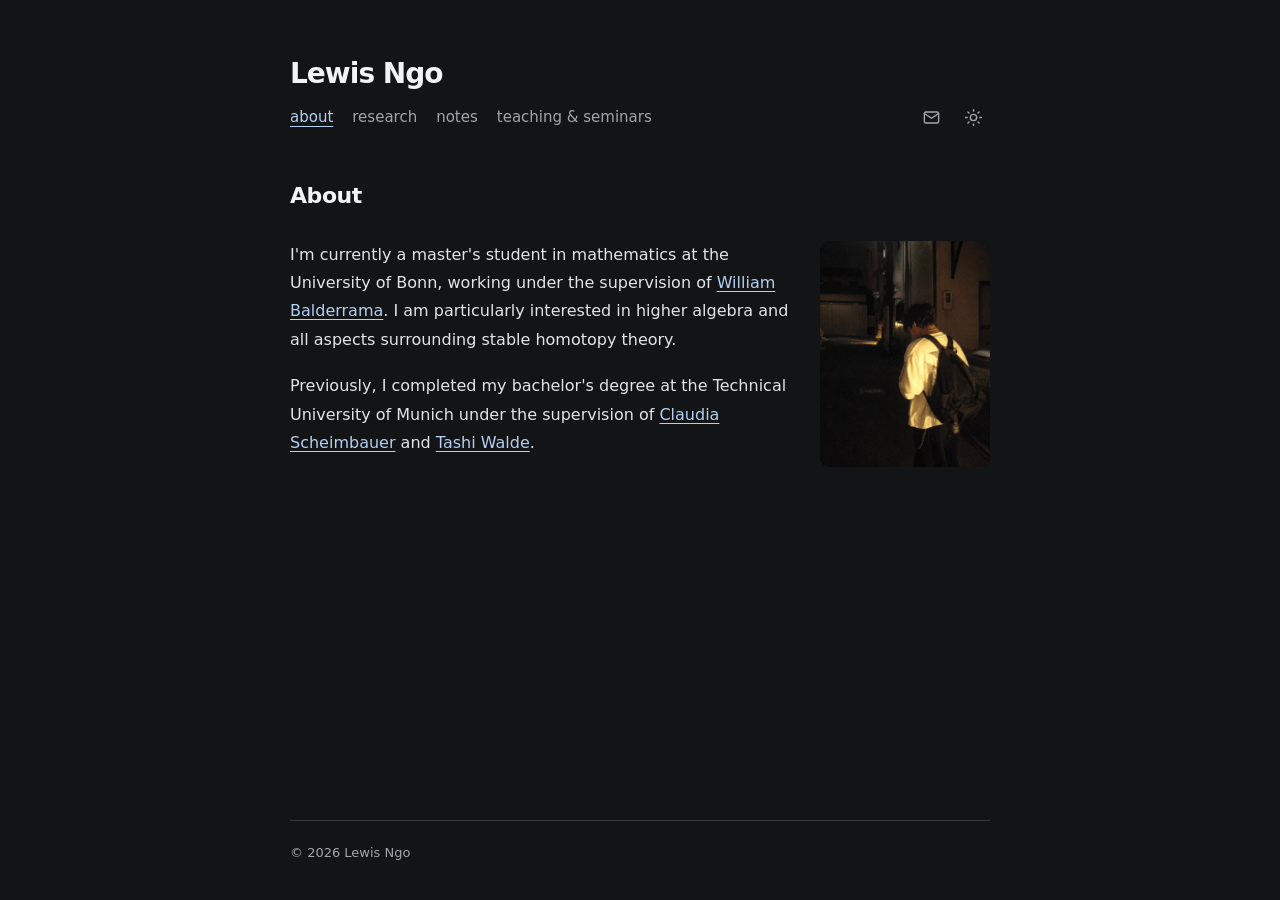
==== index.html @ 29705f94 "Initial commit: Add personal academic website Add homepage, research, notes, teaching pages, and ass" ====
<!doctype html>
<html lang="en" data-theme="dark">
<head>
  <meta charset="utf-8">
  <meta name="viewport" content="width=device-width, initial-scale=1">
  <meta name="theme-color" content="#121416">
  <meta name="description" content="Academic homepage of Lewis Ngo, mathematics at the University of Bonn.">
  <script>try { document.documentElement.dataset.theme = localStorage.getItem('site-theme') === 'light' ? 'light' : 'dark'; } catch (e) {}</script>
  <link rel="stylesheet" href="styles.css">
  <script src="theme.js" defer></script>
</head>
<body>
  <a class="skip-link" href="#main">Skip to content</a>
  <div class="container">
    <header class="site-header">
      <div class="site-title"><a href="index.html">Lewis Ngo</a></div>
      <div class="header-bottom">
        <nav class="site-nav" aria-label="Main navigation">
          <a href="index.html" aria-current="page">about</a>
          <a href="research.html">research</a>
          <a href="notes.html">notes</a>
          <a href="teaching.html">teaching & seminars</a>
        </nav>
        <div class="header-actions">
          <a class="icon-action" href="mailto:s18lngo@uni-bonn.de" aria-label="Email Lewis Ngo" title="Email"><svg viewBox="0 0 24 24" aria-hidden="true"><rect x="3" y="5" width="18" height="14" rx="2"/><path d="m3 7 9 6 9-6"/></svg></a>
          <button class="icon-action" type="button" id="theme-toggle" aria-label="Switch to light mode" title="Switch to light mode"><svg class="sun-icon" viewBox="0 0 24 24" aria-hidden="true"><circle cx="12" cy="12" r="4"/><path d="M12 2v2m0 16v2M4.93 4.93l1.42 1.42m11.3 11.3 1.42 1.42M2 12h2m16 0h2M4.93 19.07l1.42-1.42m11.3-11.3 1.42-1.42"/></svg><svg class="moon-icon" viewBox="0 0 24 24" aria-hidden="true"><path d="M20.5 14.3A8.5 8.5 0 0 1 9.7 3.5 8.5 8.5 0 1 0 20.5 14.3Z"/></svg></button>
        </div>
      </div>
    </header>
    <main id="main">
      <h1>About</h1>
      <div class="about-body">
        <img src="images/photo.jpg" alt="Lewis Ngo" class="profile-photo" width="170" height="227">
        <p>I'm currently a master's student in mathematics at the University of Bonn, working under the supervision of <a href="https://williamb.info/">William Balderrama</a>. I am particularly interested in higher algebra and all aspects surrounding stable homotopy theory.</p>
        <p>Previously, I completed my bachelor's degree at the Technical University of Munich under the supervision of <a href="https://scheimbauer.at/">Claudia Scheimbauer</a> and <a href="https://sites.google.com/view/tashi-walde/home">Tashi Walde</a>.</p>
      </div>
    </main>
    <footer class="site-footer">© 2026 Lewis Ngo</footer>
  </div>
</body>
</html>
---- styles.css ----
/* Lewis Ngo — clean academic homepage. Edit theme colors here. */
:root,
html[data-theme="dark"] {
  color-scheme: dark;
  --background: #121416;
  --text: #e2e5e8;
  --heading: #f2f3f5;
  --muted: #a0a6ae;
  --link: #b4cff2;
  --link-hover: #d9e7ff;
  --line: #33383d;
  --icon-hover: #20262b;
  --focus: #accbf5;
}
html[data-theme="light"] {
  color-scheme: light;
  --background: #fafaf9;
  --text: #282c31;
  --heading: #171b1f;
  --muted: #626a73;
  --link: #245b93;
  --link-hover: #143e69;
  --line: #dedfdf;
  --icon-hover: #ebedee;
  --focus: #245b93;
}
* { box-sizing: border-box; }
html { scroll-behavior: smooth; }
body {
  margin: 0;
  background: var(--background);
  color: var(--text);
  font: 16px/1.78 system-ui, -apple-system, BlinkMacSystemFont, "Segoe UI", sans-serif;
  -webkit-font-smoothing: antialiased;
  transition: background-color .2s ease, color .2s ease;
}
.container {
  width: min(calc(100% - 42px), 700px);
  min-height: 100vh;
  margin: 0 auto;
  display: flex;
  flex-direction: column;
}
.site-header { padding-top: 56px; }
.site-title {
  margin: 0 0 8px;
  font-size: 28px;
  line-height: 1.3;
  font-weight: 600;
  letter-spacing: -.035em;
}
.site-title a { color: var(--heading); text-decoration: none; }
.site-title a:hover { color: var(--heading); }
.header-bottom {
  display: flex;
  justify-content: space-between;
  align-items: center;
  gap: 16px;
}
.site-nav { display: flex; flex-wrap: wrap; align-items: center; gap: 8px 19px; font-size: 15px; }
.site-nav a { color: var(--muted); text-decoration: none; }
.site-nav a:hover,
.site-nav a[aria-current="page"] { color: var(--link); text-decoration: underline; text-underline-offset: 4px; }
.header-actions { display: flex; gap: 8px; align-items: center; flex-shrink: 0; }
.icon-action {
  width: 34px;
  height: 34px;
  display: inline-flex;
  align-items: center;
  justify-content: center;
  background: transparent;
  border: 0;
  border-radius: 6px;
  color: var(--muted);
  text-decoration: none;
  cursor: pointer;
  padding: 5px;
}
.icon-action:hover { background: var(--icon-hover); color: var(--heading); }
.icon-action svg { width: 19px; height: 19px; stroke: currentColor; stroke-width: 1.75; fill: none; stroke-linecap: round; stroke-linejoin: round; }
html[data-theme="dark"] .moon-icon,
html[data-theme="light"] .sun-icon { display: none; }
main { flex: 1; padding-top: 42px; padding-bottom: 55px; }
main h1 { margin: 0 0 25px; font-size: 22px; font-weight: 600; color: var(--heading); letter-spacing: -.02em; }
main h2 { margin: 32px 0 8px; font-size: 17px; font-weight: 600; color: var(--heading); }
p { margin: 0 0 18px; }
a { color: var(--link); text-decoration: underline; text-underline-offset: 3px; }
a:hover { color: var(--link-hover); }
small, .secondary { color: var(--muted); }
.about-body::after { content: ""; display: block; clear: both; }
.profile-photo {
  width: 170px;
  max-width: 40%;
  height: auto;
  float: right;
  margin: 0 0 20px 25px;
  border-radius: 9px;
}
ul { padding-left: 22px; margin: 10px 0 24px; }
li { padding-left: 2px; margin: 0 0 9px; }
.back { display: inline-block; margin-top: 25px; font-size: 14px; }
.site-footer {
  border-top: 1px solid var(--line);
  padding: 20px 0 36px;
  font-size: 13px;
  color: var(--muted);
}
.skip-link { position: absolute; left: -9999px; top: 8px; background: var(--background); padding: 8px; }
.skip-link:focus { left: 10px; z-index: 10; }
:focus-visible { outline: 2px solid var(--focus); outline-offset: 4px; }
@media (max-width: 600px) {
  body { font-size: 15.5px; line-height: 1.7; }
  .site-header { padding-top: 34px; }
  .site-title { font-size: 26px; }
  main { padding-top: 33px; }
  .site-nav { gap: 8px 14px; font-size: 14px; }
  .header-actions { gap: 2px; }
  .icon-action { width: 30px; height: 30px; }
  .profile-photo { width: 150px; max-width: 100%; float: none; display: block; margin: 0 0 22px; }
}
@media (max-width: 420px) {
  .header-bottom { align-items: flex-start; }
  .site-nav { max-width: 240px; }

}
@media (prefers-reduced-motion: reduce) {
  html { scroll-behavior: auto; }
  body { transition: none; }
}


/* Research page: subtle, accessible collapsible abstract. */
.thesis-title { margin-bottom: 5px; }
.thesis-status { margin: 0 0 18px; font-size: 14px; color: var(--muted); }
.thesis-abstract { margin: 0 0 30px; }
.thesis-abstract summary {
  display: list-item;
  list-style-position: inside;
  width: fit-content;
  cursor: pointer;
  color: var(--link);
  text-decoration: underline;
  text-underline-offset: 3px;
  font-size: 15px;
}
.thesis-abstract summary:hover { color: var(--link-hover); }
.thesis-abstract summary::marker { color: var(--muted); }
.thesis-abstract summary:focus-visible { outline: 2px solid var(--focus); outline-offset: 4px; }
.thesis-abstract .abstract-open-label { display: none; }
.thesis-abstract[open] .abstract-open-label { display: inline; }
.thesis-abstract[open] .abstract-closed-label { display: none; }
.abstract-content { padding-top: 19px; }
.abstract-content p:last-child { margin-bottom: 0; }


/* Teaching and seminar entries */
.teaching-entry {
  display: grid;
  grid-template-columns: 115px minmax(0, 1fr);
  column-gap: 16px;
  align-items: start;
  margin-bottom: 18px;
}

.teaching-term {
  color: var(--muted);
}

.teaching-entry strong {
  display: block;
  font-weight: 600;
}

.teaching-entry > div:last-child > div {
  margin-top: 3px;
}

/* Spacing between sections */
main h1:not(:first-child) {
  margin-top: 38px;
}

/* Mobile layout */
@media (max-width: 600px) {
  .teaching-entry {
    grid-template-columns: 1fr;
    row-gap: 3px;
    margin-bottom: 20px;
  }
}

/* Compact thesis layout */
main .thesis-status {
  margin-bottom: 7px;
}

main .thesis-abstract {
  margin: 0;
}

main .thesis-abstract + h2 {
  margin-top: 30px;
}


/* More compact teaching entries */
.teaching-entry {
  margin-bottom: 10px;
}

.teaching-entry strong {
  line-height: 1.4;
}

.teaching-entry > div:last-child > div {
  margin-top: 2px;
}

.teaching-entry:last-child {
  margin-bottom: 0;
}


/* Notes */
.notes-list {
  list-style: none;
  counter-reset: note;
  padding: 0;
  margin: 0;
}

.note-entry {
  counter-increment: note;
  position: relative;
  padding: 0 0 18px 32px;
  margin: 0 0 20px;
  border-bottom: 1px solid var(--line);
}

.note-entry:last-child {
  border-bottom: none;
  margin-bottom: 0;
}

.note-entry::before {
  content: counter(note, decimal-leading-zero) ".";
  position: absolute;
  top: 0;
  left: 0;
  color: var(--muted);
  font-size: 14px;
}

.note-heading {
  display: flex;
  flex-wrap: wrap;
  align-items: baseline;
  justify-content: space-between;
  gap: 4px 16px;
}

.note-title {
  font-weight: 600;
  color: var(--heading);
  text-decoration: none;
}

.note-title:hover {
  color: var(--link);
  text-decoration: underline;
}

.note-pdf {
  font-size: 14px;
  white-space: nowrap;
}

.note-description {
  margin: 6px 0 4px;
}

.note-meta {
  margin: 0;
  font-size: 13px;
  color: var(--muted);
}

@media (max-width: 600px) {
  .note-entry {
    padding-left: 28px;
  }
}

.note-date {
  font-size: 13px;
  font-weight: 400;
  color: var(--muted);
  margin-left: 8px;
}
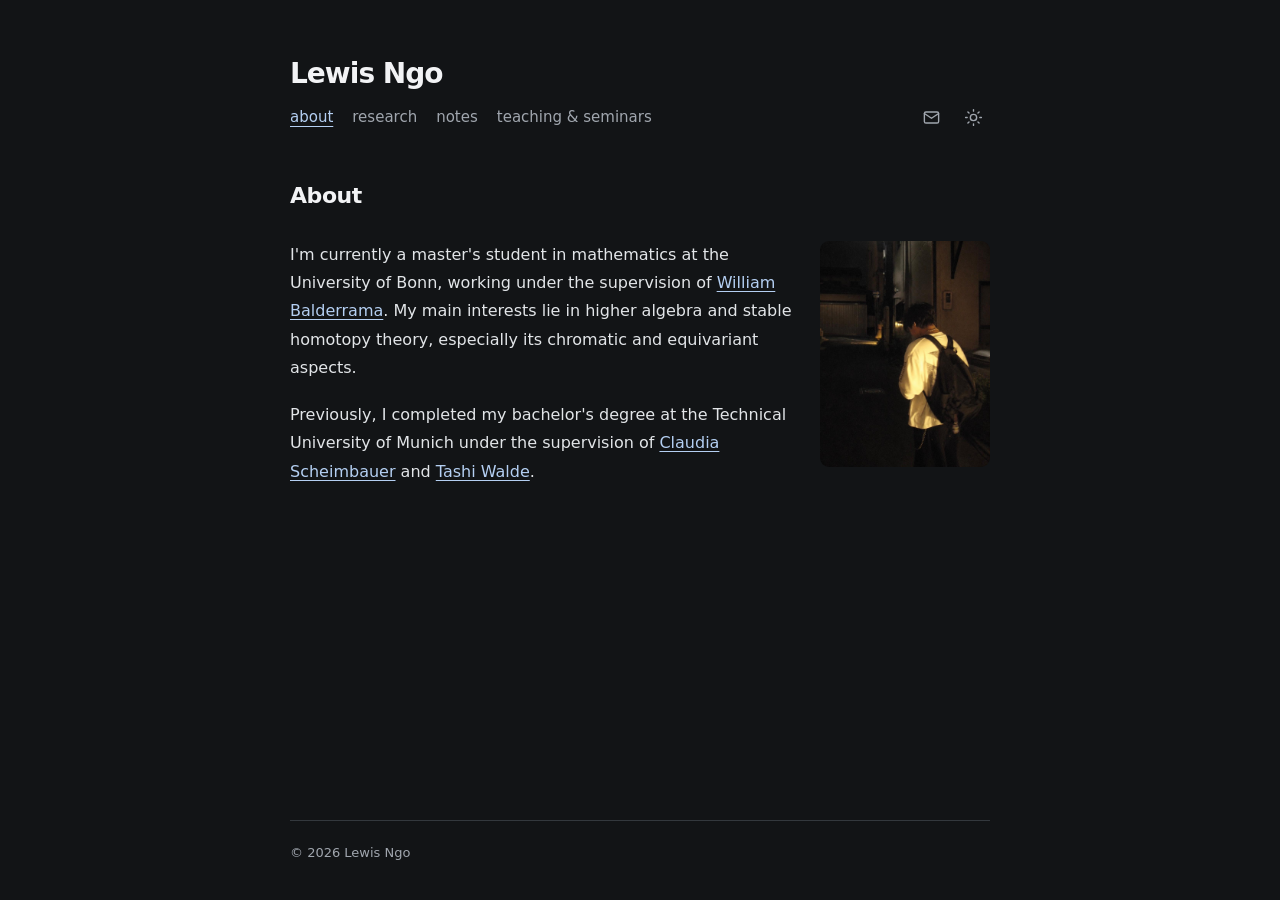
==== commit be4ed313: "Updated description" ====
--- a/index.html
+++ b/index.html
@@ -1,3 +1,4 @@
+
 <!doctype html>
 <html lang="en" data-theme="dark">
 <head>
@@ -5,37 +6,102 @@
   <meta name="viewport" content="width=device-width, initial-scale=1">
   <meta name="theme-color" content="#121416">
   <meta name="description" content="Academic homepage of Lewis Ngo, mathematics at the University of Bonn.">
-  <script>try { document.documentElement.dataset.theme = localStorage.getItem('site-theme') === 'light' ? 'light' : 'dark'; } catch (e) {}</script>
-  <link rel="stylesheet" href="styles.css">
-  <script src="theme.js" defer></script>
+  <title>Lewis Ngo | Mathematics</title>
+
+  <script>
+    try {
+      document.documentElement.dataset.theme =
+        localStorage.getItem('site-theme') === 'light'
+          ? 'light'
+          : 'dark';
+    } catch (e) {}
+  </script>
+
+  <link rel="stylesheet" href="/styles.css">
+  <script src="/theme.js" defer></script>
 </head>
+
 <body>
   <a class="skip-link" href="#main">Skip to content</a>
+
   <div class="container">
     <header class="site-header">
-      <div class="site-title"><a href="index.html">Lewis Ngo</a></div>
+
+      <div class="site-title">
+        <a href="/">Lewis Ngo</a>
+      </div>
+
       <div class="header-bottom">
         <nav class="site-nav" aria-label="Main navigation">
-          <a href="index.html" aria-current="page">about</a>
-          <a href="research.html">research</a>
-          <a href="notes.html">notes</a>
-          <a href="teaching.html">teaching & seminars</a>
+          <a href="/" aria-current="page">about</a>
+          <a href="/research/">research</a>
+          <a href="/notes/">notes</a>
+          <a href="/teaching/">teaching &amp; seminars</a>
         </nav>
+
         <div class="header-actions">
-          <a class="icon-action" href="mailto:s18lngo@uni-bonn.de" aria-label="Email Lewis Ngo" title="Email"><svg viewBox="0 0 24 24" aria-hidden="true"><rect x="3" y="5" width="18" height="14" rx="2"/><path d="m3 7 9 6 9-6"/></svg></a>
-          <button class="icon-action" type="button" id="theme-toggle" aria-label="Switch to light mode" title="Switch to light mode"><svg class="sun-icon" viewBox="0 0 24 24" aria-hidden="true"><circle cx="12" cy="12" r="4"/><path d="M12 2v2m0 16v2M4.93 4.93l1.42 1.42m11.3 11.3 1.42 1.42M2 12h2m16 0h2M4.93 19.07l1.42-1.42m11.3-11.3 1.42-1.42"/></svg><svg class="moon-icon" viewBox="0 0 24 24" aria-hidden="true"><path d="M20.5 14.3A8.5 8.5 0 0 1 9.7 3.5 8.5 8.5 0 1 0 20.5 14.3Z"/></svg></button>
+          <a class="icon-action"
+             href="mailto:s18lngo@uni-bonn.de"
+             aria-label="Email Lewis Ngo"
+             title="Email">
+            <svg viewBox="0 0 24 24" aria-hidden="true">
+              <rect x="3" y="5" width="18" height="14" rx="2"/>
+              <path d="m3 7 9 6 9-6"/>
+            </svg>
+          </a>
+
+          <button class="icon-action"
+                  type="button"
+                  id="theme-toggle"
+                  aria-label="Switch to light mode"
+                  title="Switch to light mode">
+            <svg class="sun-icon" viewBox="0 0 24 24"
+                 aria-hidden="true">
+              <circle cx="12" cy="12" r="4"/>
+              <path d="M12 2v2m0 16v2M4.93 4.93l1.42 1.42m11.3 11.3 1.42 1.42M2 12h2m16 0h2M4.93 19.07l1.42-1.42m11.3-11.3 1.42-1.42"/>
+            </svg>
+            <svg class="moon-icon" viewBox="0 0 24 24"
+                 aria-hidden="true">
+              <path d="M20.5 14.3A8.5 8.5 0 0 1 9.7 3.5 8.5 8.5 0 1 0 20.5 14.3Z"/>
+            </svg>
+          </button>
         </div>
       </div>
     </header>
+
     <main id="main">
       <h1>About</h1>
+
       <div class="about-body">
-        <img src="images/photo.jpg" alt="Lewis Ngo" class="profile-photo" width="170" height="227">
-        <p>I'm currently a master's student in mathematics at the University of Bonn, working under the supervision of <a href="https://williamb.info/">William Balderrama</a>. I am particularly interested in higher algebra and all aspects surrounding stable homotopy theory.</p>
-        <p>Previously, I completed my bachelor's degree at the Technical University of Munich under the supervision of <a href="https://scheimbauer.at/">Claudia Scheimbauer</a> and <a href="https://sites.google.com/view/tashi-walde/home">Tashi Walde</a>.</p>
+        <img src="/images/photo.jpg"
+             alt="Lewis Ngo"
+             class="profile-photo"
+             width="170"
+             height="227">
+
+        <p>
+          I'm currently a master's student in mathematics
+          at the University of Bonn, working under the
+          supervision of
+          <a href="https://williamb.info/">William Balderrama</a>. 
+          My main interests lie in higher algebra and stable homotopy theory,
+          especially its chromatic and equivariant aspects.
+        </p>
+
+        <p>
+          Previously, I completed my bachelor's degree at
+          the Technical University of Munich under the
+          supervision of
+          <a href="https://scheimbauer.at/">Claudia Scheimbauer</a>
+          and
+          <a href="https://sites.google.com/view/tashi-walde/home">Tashi Walde</a>.
+        </p>
       </div>
     </main>
-    <footer class="site-footer">© 2026 Lewis Ngo</footer>
+
+    <footer class="site-footer">
+      © 2026 Lewis Ngo
+    </footer>
   </div>
 </body>
 </html>
--- a/styles.css
+++ b/styles.css
@@ -298,3 +298,67 @@
   margin-left: 8px;
 }
 
+/* Profile photo on mobile */
+@media (max-width: 600px) {
+  .profile-photo {
+    float: none;
+    display: block;
+    width: 135px;
+    max-width: 100%;
+    height: auto;
+    margin: 0 auto 24px;
+    border-radius: 8px;
+  }
+}
+
+
+/* Minimal expandable abstracts */
+.thesis-abstract summary {
+  display: inline-flex;
+  align-items: center;
+  gap: 8px;
+  list-style: none;
+  cursor: pointer;
+  color: var(--link);
+  font-size: 15px;
+  text-decoration: none;
+}
+
+.thesis-abstract summary::-webkit-details-marker {
+  display: none;
+}
+
+.thesis-abstract summary:hover {
+  color: var(--link-hover);
+}
+
+/* Small chevron */
+.thesis-abstract summary::after {
+  content: "";
+  width: 6px;
+  height: 6px;
+  border-right: 1.5px solid currentColor;
+  border-bottom: 1.5px solid currentColor;
+  transform: rotate(45deg);
+  transition: transform 0.15s ease;
+}
+
+.thesis-abstract[open] summary::after {
+  transform: rotate(225deg);
+}
+
+/* Indented abstract with vertical line */
+.thesis-abstract .abstract-content {
+  margin-top: 14px;
+  padding: 2px 0 2px 16px;
+  border-left: 2px solid var(--line);
+}
+
+.thesis-abstract .abstract-content p {
+  margin-bottom: 14px;
+}
+
+.thesis-abstract .abstract-content p:last-child {
+  margin-bottom: 0;
+}
+
